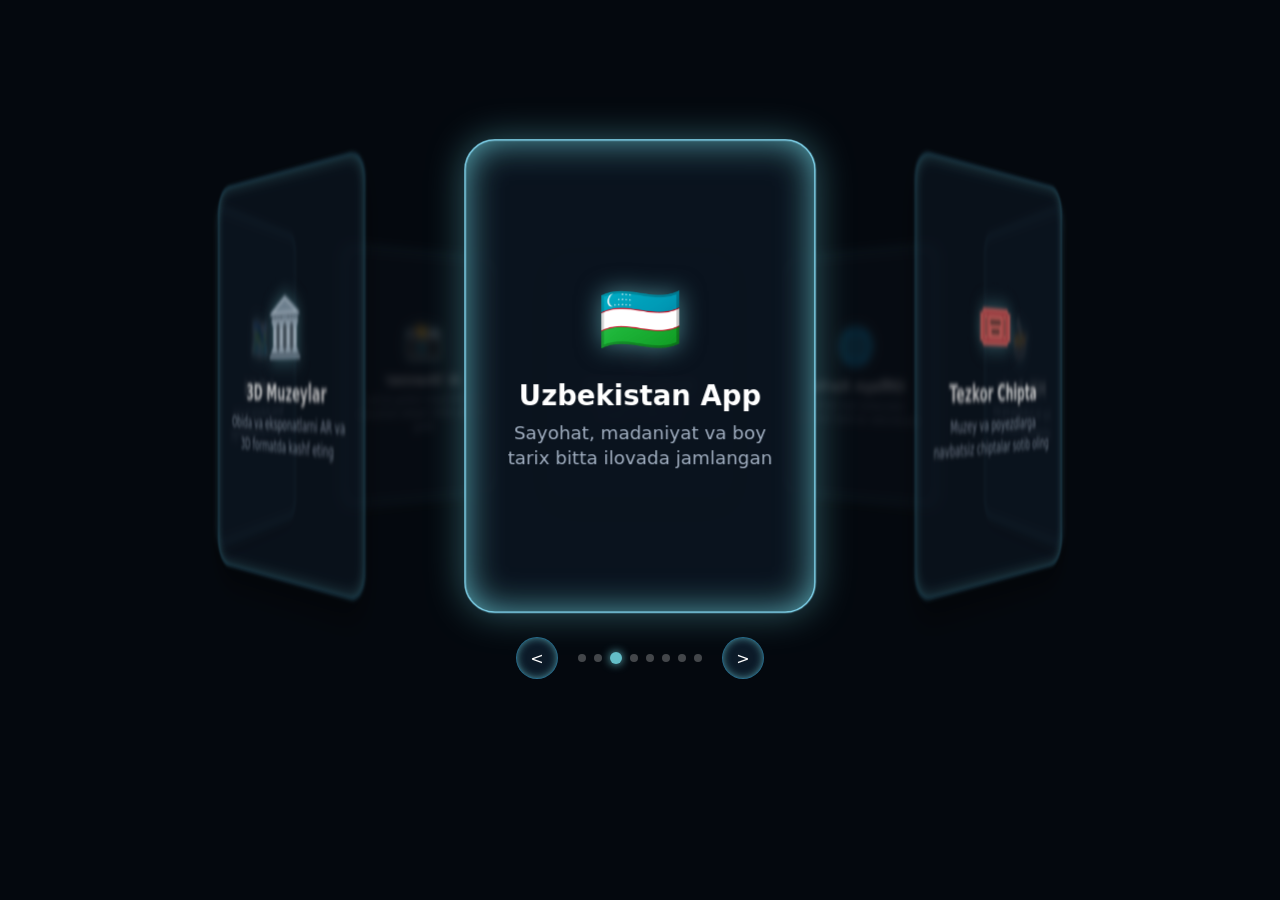
==== Loyiha uchun namuna/index.html @ 90099ff0 "Advertisement for the project" ====
<!doctype html>
<html lang="uz">
  <head>
    <meta charset="UTF-8" />
    <meta
      name="viewport"
      content="width=device-width, initial-scale=1.0, maximum-scale=1.0, user-scalable=no"
    />
    <title>Uzbekistan App - Interactive Advertisement</title>
    <link rel="stylesheet" href="style.css" />
  </head>
  <body>
    <div class="app-promo-container">
      <div class="carousel-stage" id="carouselStage">
        <div class="carousel-ring" id="carouselRing">
          <div class="card" data-index="0">
            <div class="card-inner">
              <div class="card-icon">🗺️</div>
              <h3>Aqlli Gid</h3>
              <p>Tarixiy shaharlar bo'ylab shaxsiy AI yo'lboshchingiz</p>
            </div>
          </div>

          <div class="card" data-index="1">
            <div class="card-inner">
              <div class="card-icon">🏛️</div>
              <h3>3D Muzeylar</h3>
              <p>Obida va eksponatlarni AR va 3D formatda kashf eting</p>
            </div>
          </div>

          <div class="card" data-index="2">
            <div class="card-inner">
              <div class="card-icon">🇺🇿</div>
              <h3>Uzbekistan App</h3>
              <p>Sayohat, madaniyat va boy tarix bitta ilovada jamlangan</p>
            </div>
          </div>

          <div class="card" data-index="3">
            <div class="card-inner">
              <div class="card-icon">🎟️</div>
              <h3>Tezkor Chipta</h3>
              <p>Muzey va poyezdlarga navbatsiz chiptalar sotib oling</p>
            </div>
          </div>

          <div class="card" data-index="4">
            <div class="card-inner">
              <div class="card-icon">🍲</div>
              <h3>Milliy Taomlar</h3>
              <p>Har bir hududning eng sara retseptlari va mashhur oshi</p>
            </div>
          </div>

          <div class="card" data-index="5">
            <div class="card-inner">
              <div class="card-icon">🌐</div>
              <h3>Offlayn Xarita</h3>
              <p>Internetsiz ham barcha marshrutlar siz bilan har doim</p>
            </div>
          </div>

          <div class="card" data-index="6">
            <div class="card-inner">
              <div class="card-icon">🎧</div>
              <h3>Audio Sayohat</h3>
              <p>Ko'p tilli audio gidlar va jonli afsonalarni tinglang</p>
            </div>
          </div>

          <div class="card" data-index="7">
            <div class="card-inner">
              <div class="card-icon">📸</div>
              <h3>AI Skanner</h3>
              <p>
                Kamerangizni tuting va har qanday obida haqida ma'lumot oling
              </p>
            </div>
          </div>
        </div>
      </div>

      <div class="controls">
        <button class="nav-btn" id="prevBtn" aria-label="Previous">&lt;</button>
        <div class="dots" id="dots"></div>
        <button class="nav-btn" id="nextBtn" aria-label="Next">&gt;</button>
      </div>
    </div>

    <script src="script.js"></script>
  </body>
</html>
---- Loyiha uchun namuna/style.css ----
:root {
  --primary-glow: #64bec8;
  --border-color: rgba(75, 204, 255, 0.45);
  --bg-dark: #04080e;
  --card-bg: rgba(12, 22, 34, 0.85);
}

* {
  box-sizing: border-box;
  margin: 0;
  padding: 0;
  font-family:
    "Segoe UI",
    system-ui,
    -apple-system,
    sans-serif;
  -webkit-tap-highlight-color: transparent;
}

body {
  background-color: var(--bg-dark);
  height: 100vh;
  height: 100dvh;
  width: 100vw;
  display: flex;
  justify-content: center;
  align-items: center;
  overflow: hidden;
  color: #ffffff;
}

.app-promo-container {
  width: 100%;
  height: 100%;
  display: flex;
  flex-direction: column;
  justify-content: center; /* Kontent markazda ixcham turadi */
  align-items: center;
  gap: clamp(20px, 4vh, 40px); /* Karta va tugmalar orasidagi xavfsiz masofa */
  padding: 20px 10px;
}

/* 3D Stage - Karta o'lchamlari ancha ixcham va kichiklashtirildi */
.carousel-stage {
  width: clamp(190px, 18vw, 230px);
  height: clamp(260px, 40vh, 310px);
  perspective: 1100px;
  position: relative;
  cursor: grab;
}

.carousel-stage:active {
  cursor: grabbing;
}

.carousel-ring {
  width: 100%;
  height: 100%;
  position: absolute;
  transform-style: preserve-3d;
  transition: transform 0.8s cubic-bezier(0.25, 1, 0.3, 1);
}

.carousel-ring.dragging {
  transition: none !important;
}

/* Card Container */
.card {
  position: absolute;
  width: 100%;
  height: 100%;
  left: 0;
  top: 0;
  perspective: 1000px;
  transition:
    opacity 0.6s ease,
    filter 0.6s ease;
  user-select: none;
}

/* Card Inner Frame */
.card-inner {
  width: 100%;
  height: 100%;
  background: var(--card-bg);
  border: 1.5px solid var(--border-color);
  backdrop-filter: blur(20px);
  -webkit-backdrop-filter: blur(20px);
  border-radius: 20px;
  padding: clamp(14px, 2.5vw, 20px);
  display: flex;
  flex-direction: column;
  justify-content: center;
  align-items: center;
  text-align: center;
  box-shadow:
    inset 0 0 15px -5px var(--primary-glow),
    0 12px 30px rgba(0, 0, 0, 0.7);
  transform-style: preserve-3d;
  transition:
    border-color 0.4s ease,
    box-shadow 0.4s ease,
    transform 0.8s cubic-bezier(0.34, 1.4, 0.64, 1);
}

/* FAQAT boundary (0 -> N yoki N -> 0) o'tishlarida 360 Spin effekti */
.card.spin-360 .card-inner {
  animation: fullSpin 0.85s cubic-bezier(0.34, 1.3, 0.64, 1) forwards;
}

@keyframes fullSpin {
  0% {
    transform: rotateY(0deg);
  }
  100% {
    transform: rotateY(360deg);
  }
}

.card-icon {
  font-size: clamp(34px, 5vw, 44px);
  margin-bottom: clamp(10px, 1.5vh, 14px);
  filter: drop-shadow(0 0 8px rgba(115, 200, 209, 0.6));
}

.card h3 {
  font-size: clamp(15px, 2.5vw, 18px);
  font-weight: 700;
  margin-bottom: 6px;
  color: #ffffff;
}

.card p {
  font-size: clamp(10px, 1.8vw, 12px);
  color: #a0aec0;
  line-height: 1.4;
}

/* Active Highlight */
.card.active .card-inner {
  border-color: #8be5ff;
  box-shadow:
    inset 0 0 25px -2px var(--primary-glow),
    0 0 25px rgba(100, 190, 200, 0.45);
}

/* Controls va Dots - Mustaqil va Pastda chiroyli turishi uchun */
.controls {
  display: flex;
  align-items: center;
  gap: clamp(12px, 3vw, 20px);
  z-index: 20;
  margin-top: 70px; /* Kartaga tegmasligi uchun masofa */
}

.nav-btn {
  width: clamp(36px, 6vw, 42px);
  height: clamp(36px, 6vw, 42px);
  border-radius: 50%;
  background: rgba(15, 30, 45, 0.85);
  border: 1px solid var(--border-color);
  backdrop-filter: blur(15px);
  color: #ffffff;
  font-size: 16px;
  cursor: pointer;
  display: flex;
  justify-content: center;
  align-items: center;
  box-shadow: inset 0 0 10px -2px var(--primary-glow);
  transition: all 0.3s ease;
}

.nav-btn:hover {
  background: rgba(100, 190, 200, 0.25);
  transform: scale(1.08);
}

.nav-btn:active {
  transform: scale(0.92);
}

.dots {
  display: flex;
  align-items: center;
  gap: clamp(6px, 1.5vw, 8px);
}

.dot {
  width: clamp(6px, 1.5vw, 8px);
  height: clamp(6px, 1.5vw, 8px);
  background-color: rgba(255, 255, 255, 0.25);
  border-radius: 50%;
  cursor: pointer;
  transition: all 0.3s ease;
}

.dot.active {
  width: clamp(10px, 2vw, 12px);
  height: clamp(10px, 2vw, 12px);
  background-color: var(--primary-glow);
  box-shadow: 0 0 10px var(--primary-glow);
}

@media (max-width: 480px) {
  .carousel-stage {
    width: 200px;
    height: 270px;
  }
}
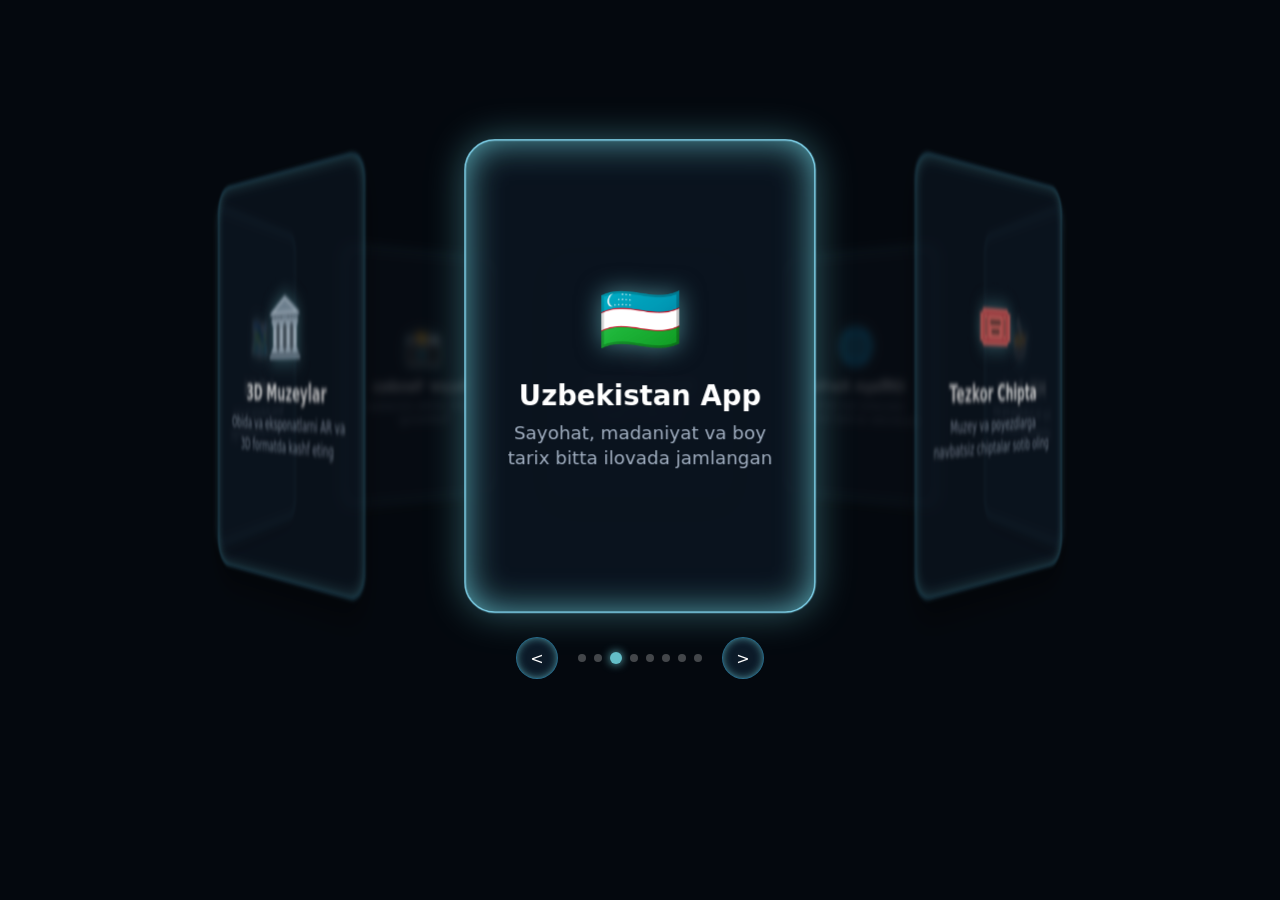
==== commit c24a9f16: "Update index.html" ====
--- a/Loyiha uchun namuna/index.html
+++ b/Loyiha uchun namuna/index.html
@@ -6,7 +6,7 @@
       name="viewport"
       content="width=device-width, initial-scale=1.0, maximum-scale=1.0, user-scalable=no"
     />
-    <title>Uzbekistan App - Interactive Advertisement</title>
+    <title>Uzbekistan App - Interactive Advertisement 3D</title>
     <link rel="stylesheet" href="style.css" />
   </head>
   <body>
@@ -72,9 +72,9 @@
           <div class="card" data-index="7">
             <div class="card-inner">
               <div class="card-icon">📸</div>
-              <h3>AI Skanner</h3>
+              <h3>Tayyor Yandex</h3>
               <p>
-                Kamerangizni tuting va har qanday obida haqida ma'lumot oling
+                Eng tez yandex xizmatidan foydalaning!
               </p>
             </div>
           </div>
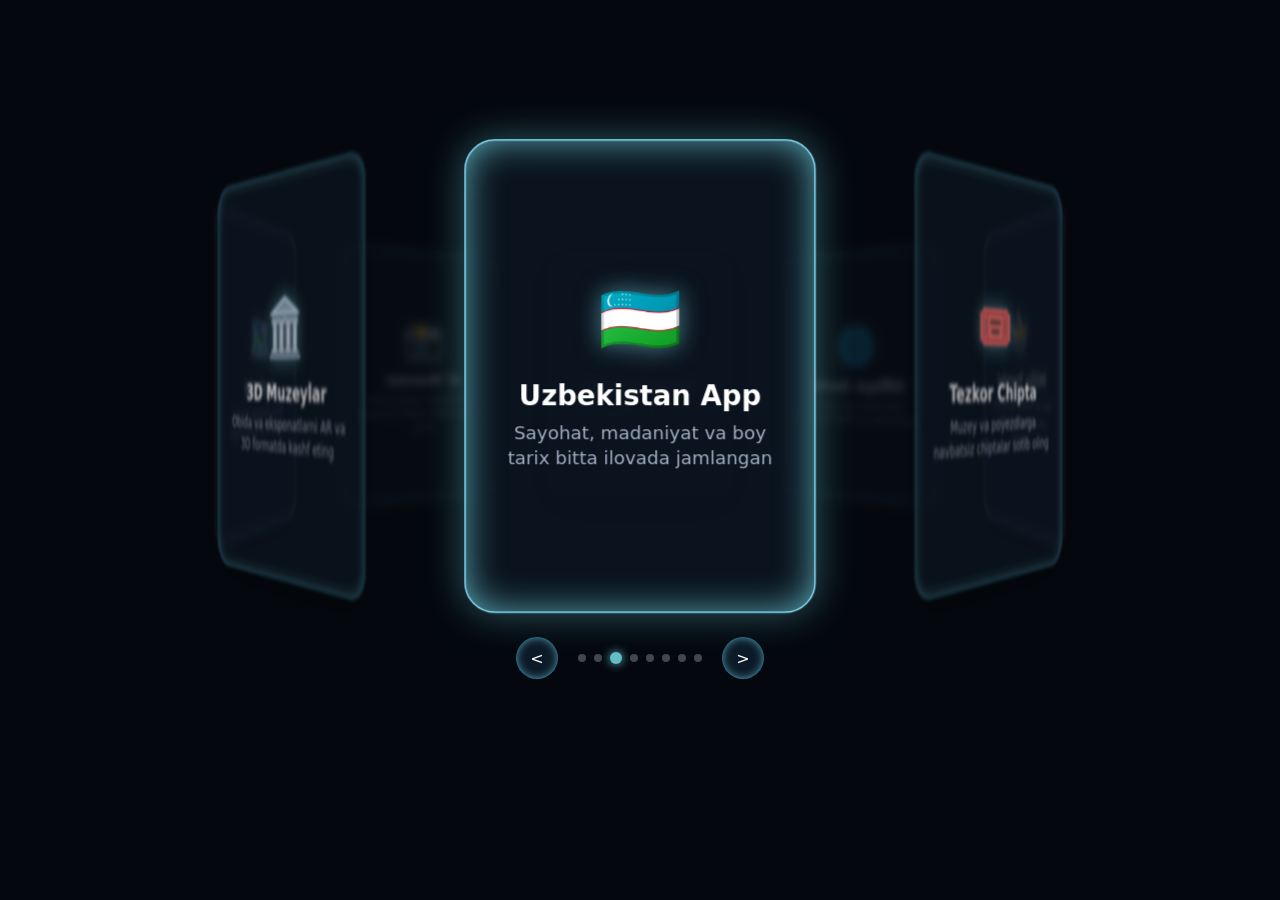
==== commit ed02690e: "loyiha" ====
--- a/Loyiha uchun namuna/index.html
+++ b/Loyiha uchun namuna/index.html
@@ -6,7 +6,7 @@
       name="viewport"
       content="width=device-width, initial-scale=1.0, maximum-scale=1.0, user-scalable=no"
     />
-    <title>Uzbekistan App - Interactive Advertisement 3D</title>
+    <title>Uzbekistan App - Interactive Advertisement</title>
     <link rel="stylesheet" href="style.css" />
   </head>
   <body>
@@ -49,7 +49,7 @@
             <div class="card-inner">
               <div class="card-icon">🍲</div>
               <h3>Milliy Taomlar</h3>
-              <p>Har bir hududning eng sara retseptlari va mashhur oshi</p>
+              <p>Har bir hududning eng sara oshxonalari va mashhur taomlari</p>
             </div>
           </div>
 
@@ -72,9 +72,9 @@
           <div class="card" data-index="7">
             <div class="card-inner">
               <div class="card-icon">📸</div>
-              <h3>Tayyor Yandex</h3>
+              <h3>AI Skanner</h3>
               <p>
-                Eng tez yandex xizmatidan foydalaning!
+                Kamerangizni tuting va har qanday obida haqida ma'lumot oling
               </p>
             </div>
           </div>
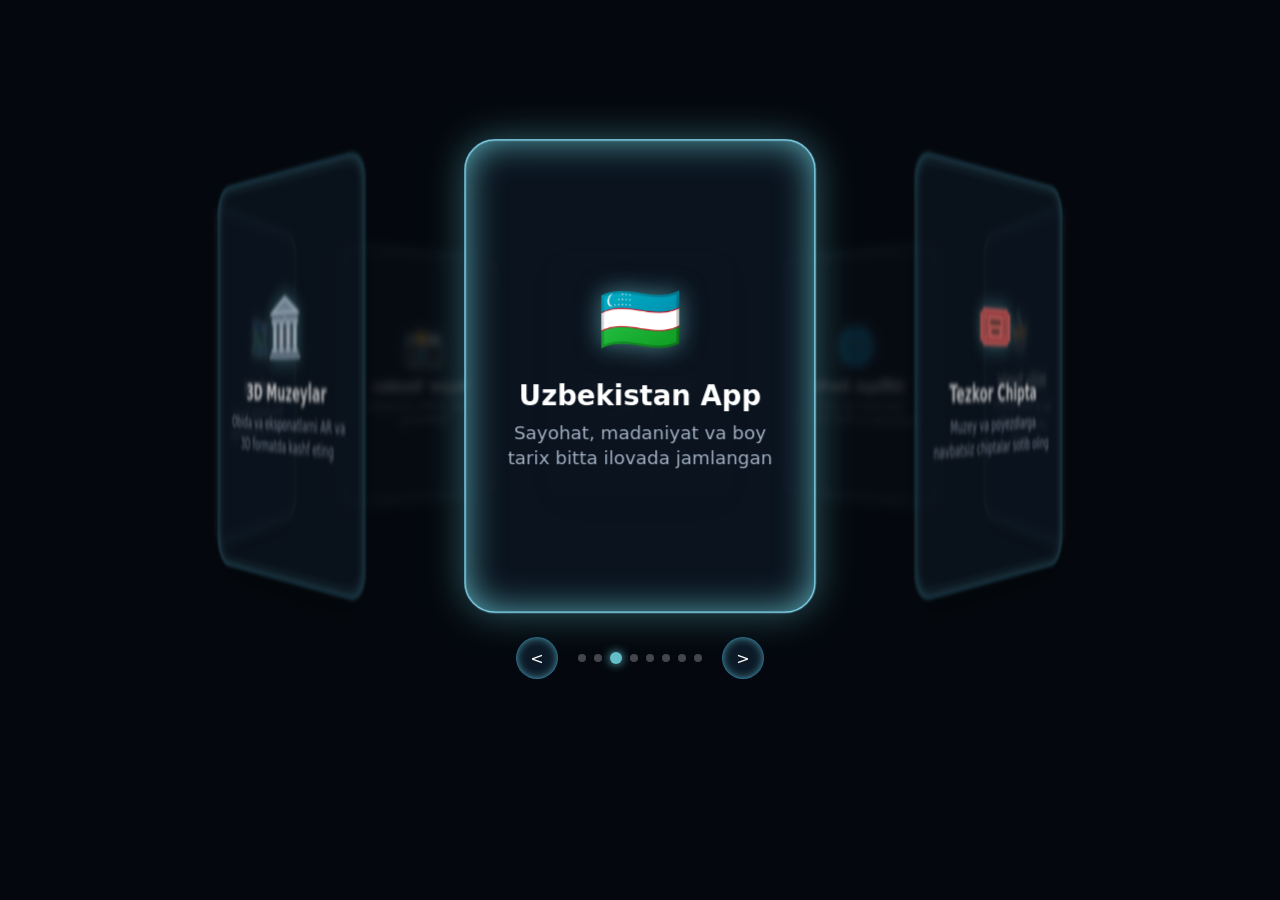
==== commit c18db684: "loyiha" ====
--- a/Loyiha uchun namuna/index.html
+++ b/Loyiha uchun namuna/index.html
@@ -6,7 +6,7 @@
       name="viewport"
       content="width=device-width, initial-scale=1.0, maximum-scale=1.0, user-scalable=no"
     />
-    <title>Uzbekistan App - Interactive Advertisement</title>
+    <title>Uzbekistan App - Interactive Advertisement 3D</title>
     <link rel="stylesheet" href="style.css" />
   </head>
   <body>
@@ -72,9 +72,9 @@
           <div class="card" data-index="7">
             <div class="card-inner">
               <div class="card-icon">📸</div>
-              <h3>AI Skanner</h3>
+              <h3>Tayyor Yandex</h3>
               <p>
-                Kamerangizni tuting va har qanday obida haqida ma'lumot oling
+                Eng tez yandex xizmatidan foydalaning!
               </p>
             </div>
           </div>
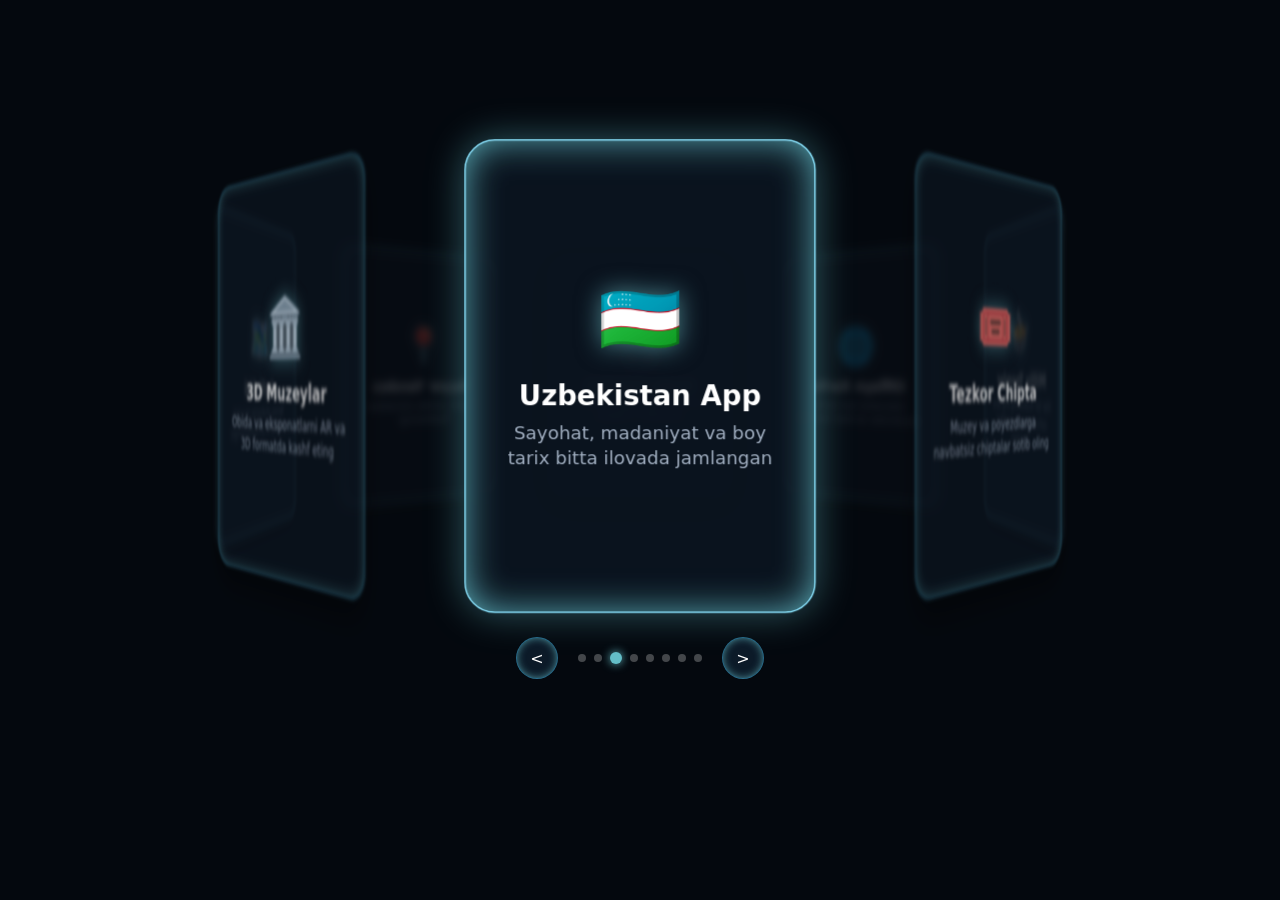
==== commit 9f679c7c: "yandex" ====
--- a/Loyiha uchun namuna/index.html
+++ b/Loyiha uchun namuna/index.html
@@ -71,11 +71,9 @@
 
           <div class="card" data-index="7">
             <div class="card-inner">
-              <div class="card-icon">📸</div>
+              <div class="card-icon">📍</div>
               <h3>Tayyor Yandex</h3>
-              <p>
-                Eng tez yandex xizmatidan foydalaning!
-              </p>
+              <p>Eng tez yandex xizmatidan foydalaning!</p>
             </div>
           </div>
         </div>
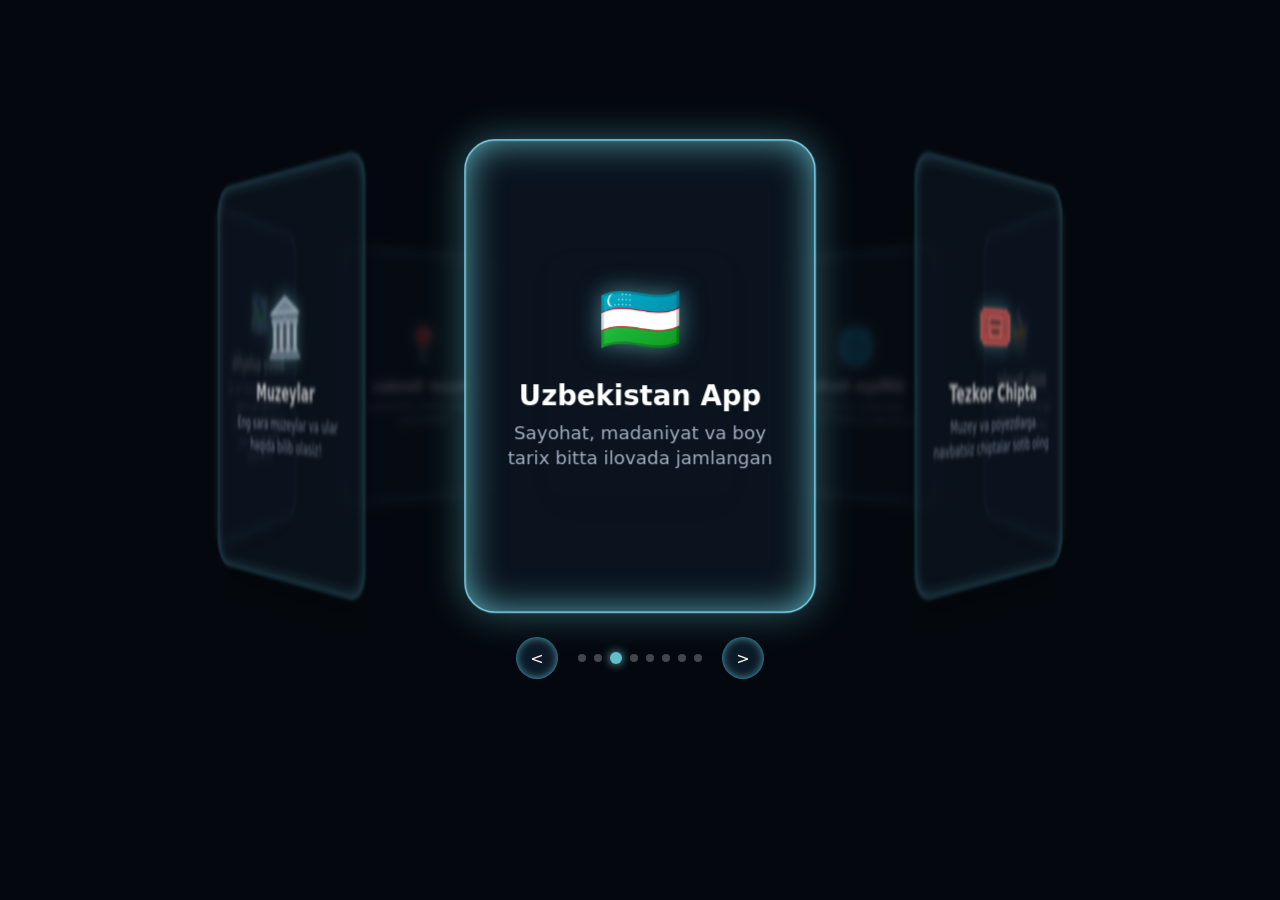
==== commit 9fb24b51: "advertaismen" ====
--- a/Loyiha uchun namuna/index.html
+++ b/Loyiha uchun namuna/index.html
@@ -16,16 +16,19 @@
           <div class="card" data-index="0">
             <div class="card-inner">
               <div class="card-icon">🗺️</div>
-              <h3>Aqlli Gid</h3>
-              <p>Tarixiy shaharlar bo'ylab shaxsiy AI yo'lboshchingiz</p>
+              <h3>Asosiy qulaylik</h3>
+              <p>
+                Sizqayerga boryapsiz? Va siz borayotgan joy aslida borishingizga
+                arziydimi? Degan savollar sizni qiynamaydi!
+              </p>
             </div>
           </div>
 
           <div class="card" data-index="1">
             <div class="card-inner">
               <div class="card-icon">🏛️</div>
-              <h3>3D Muzeylar</h3>
-              <p>Obida va eksponatlarni AR va 3D formatda kashf eting</p>
+              <h3>Muzeylar</h3>
+              <p>Eng sara muzeylar va ular haqida bilib olasiz!</p>
             </div>
           </div>
 
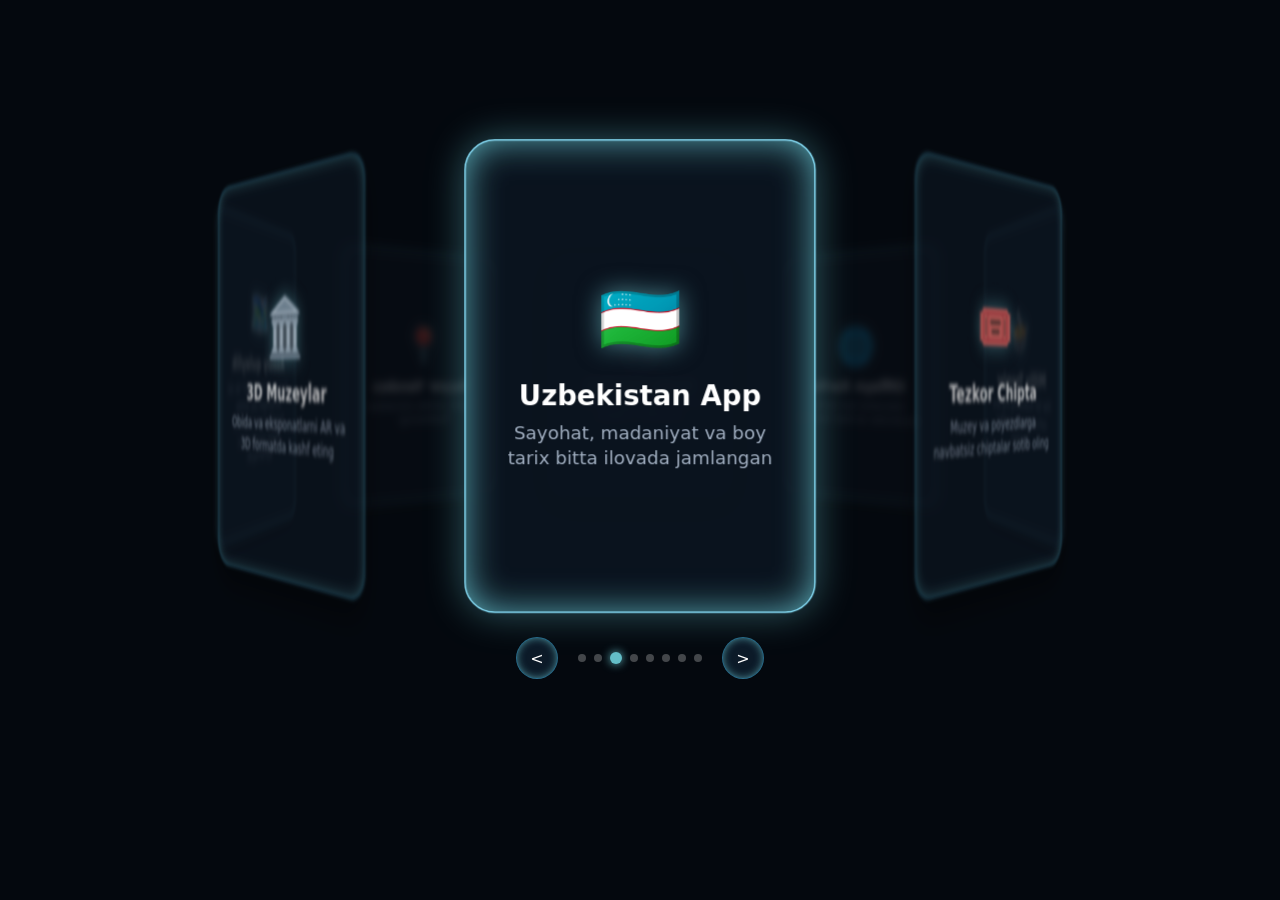
==== commit c65c0dd2: "reklama" ====
--- a/Loyiha uchun namuna/index.html
+++ b/Loyiha uchun namuna/index.html
@@ -27,8 +27,8 @@
           <div class="card" data-index="1">
             <div class="card-inner">
               <div class="card-icon">🏛️</div>
-              <h3>Muzeylar</h3>
-              <p>Eng sara muzeylar va ular haqida bilib olasiz!</p>
+              <h3>3D Muzeylar</h3>
+              <p>Obida va eksponatlarni AR va 3D formatda kashf eting</p>
             </div>
           </div>
 
